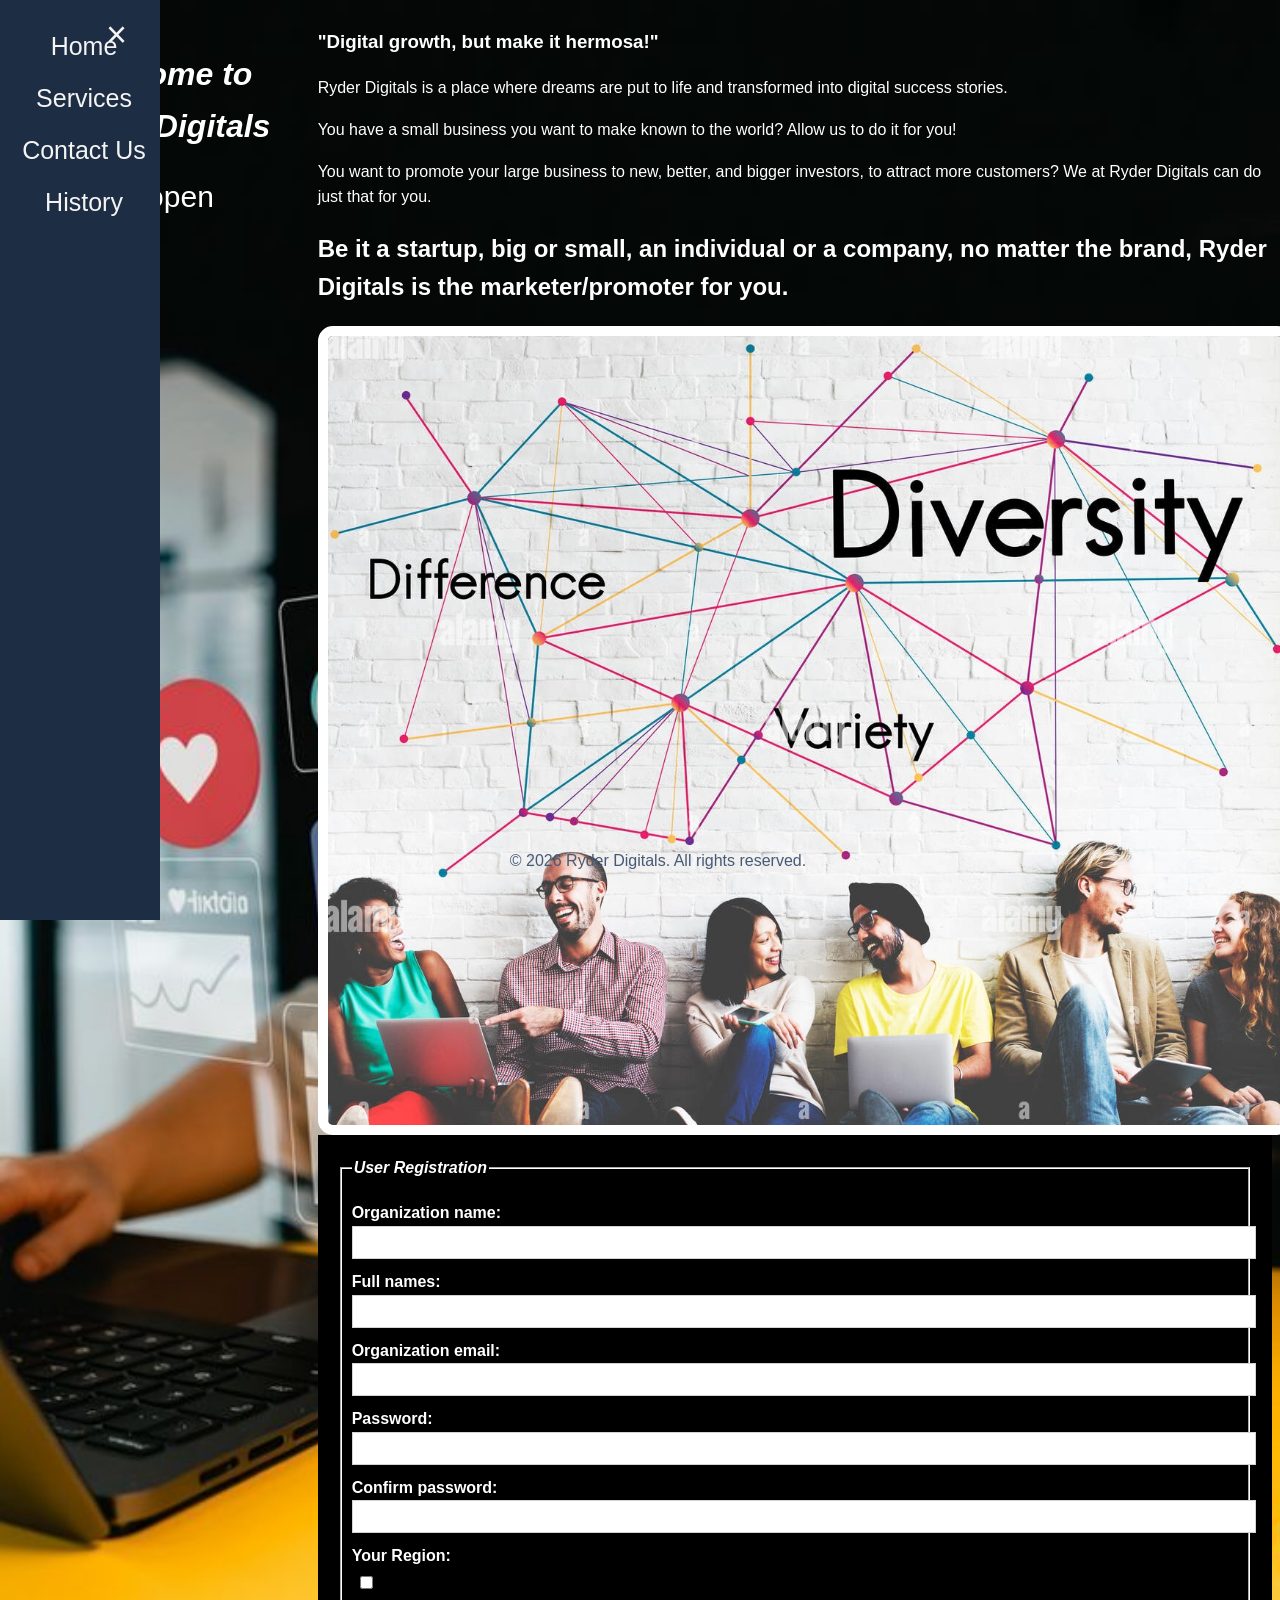
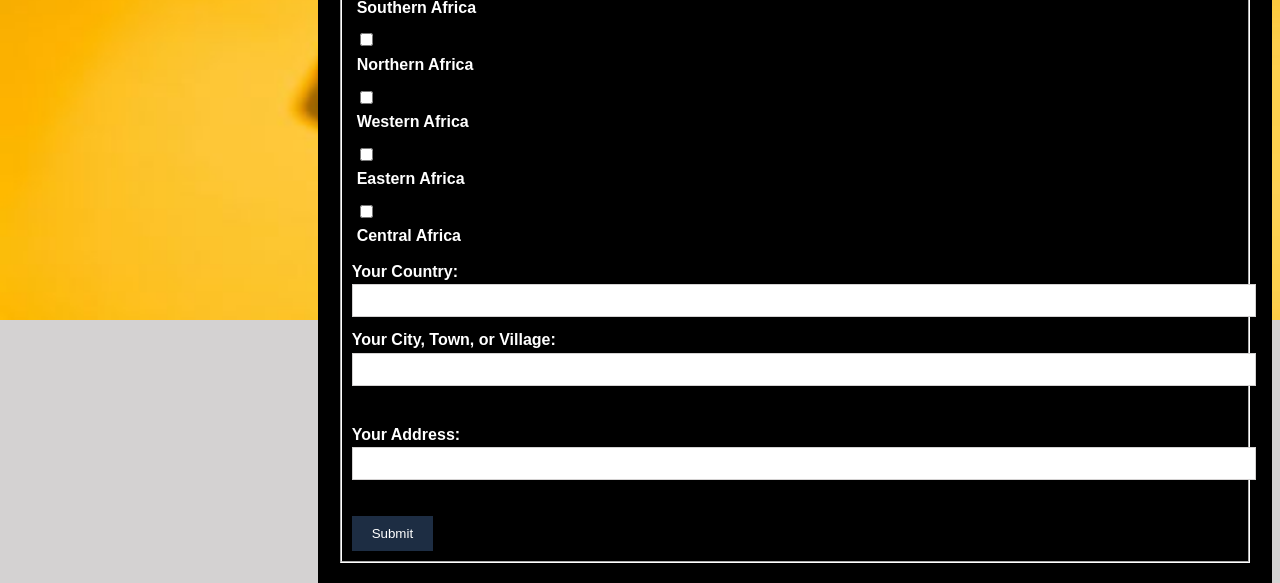
==== index.html @ 4db87370 "Add files via upload" ====
<!DOCTYPE html>
<html lang="en">
<head>
    <meta charset="UTF-8">
    <meta name="viewport" content="width=device-width, initial-scale=1.0">
    <title>Ryder Digitals</title>
    <link rel="stylesheet" href="styles.css">
    <style>
        body {
            background-image: url('🚀 Grow Your Brand Online _ 📈 SEO, Ads, Social Media & More _ 🎯 Digital Marketing Tips & Tricks _.jpg');
            background-repeat: no-repeat;
            background-size: cover;
        }
    </style>
    <style>
        body {
            display: flex;
            justify-content: left;
            align-items: left;
            height: 100vh;
            background-color: #d4d2d2;
        }
        form {
            width: 400 px;
            background-color: black;
            border: 10px;
            padding: 20px;
        }
        fieldset {
            border-radius: 3 px;
            border-color: white;
            padding: 10px
        }
        legend {
            font-weight: bold;
            font-style: italic;
            margin-bottom: 10px ;
        }
        label {
            font-weight: bold;
            margin-bottom: 6px;
        }
        input[type="text"], input[type="email"], input[type="password"] {
            width: 100%;
            padding: 8px;
            margin-bottom: 10px;
            border: 1px solid #d4d2d2;
            border-radius: border-box;
        }
            .region-division {
                margin-bottom: 10px;
            }
            .region-division label {
                margin-left: 5px;
                display: block;
            }
            .region-division input[type="checkbox"] {
                margin-left: 8px;
                vertical-align: middle;
            }
            input[type="submit"] {
                background-color: #1d2d43;
                color: white;
                border: none;
                padding: 10px 20px;
                cursor: pointer;
            }
            input[type="submit"]:hover {
                background-color: #3a4a63;
            }   
    </style>
</head>
<body>
    <header>
        <h1>Welcome to Ryder Digitals</h1>
        <div id="mySidenav" class="sidenav">
            <a href="javascript:void(0)" class="closebtn" onclick="closeNav()">&times;</a>
            <a href="index.html">Home</a>
            <a href="services.html">Services</a>
            <a href="contact.html">Contact Us</a>
            <a href="history.html">History</a>
        </div>
         <span style="font-size:30px;cursor:pointer" onclick="openNav()">&#9776; open</span>
    </header>
    <div class="main">
        <div col-md-6>
        <h3>"Digital growth, but make it hermosa!"</h3>
         <p>Ryder Digitals is a place where dreams are put to life and transformed into digital success stories.</p>
    <p>You have a small business you want to make known to the world? Allow us to do it for you!</p>
    <p>You want to promote your large business to new, better, and bigger investors, to attract more customers? We at Ryder Digitals can do just that for you.</p>

     <h2>Be it a startup, big or small, an individual or a company, no matter the brand, Ryder Digitals is the marketer/promoter for you.</h2>
    <img src="difference-variety-diversity-teamwork-success-HTTWJY.jpg" alt="diversity">
    <div col-md-6>
    <form action="confirmation.html">
        <fieldset>
            <legend>User Registration</legend>
        <label for="oname">Organization name:</label><br>
        <input type="text" id="oname" name="oname"><br>
        <label for="fname">Full names:</label><br>
        <input type="text" id="fname" name="fname"><br>
        <label for="email">Organization email:</label><br>
        <input type="email" id="email" name="email"><br>
        <label for="password">Password:</label><br>
        <input type="password" id="password" name="password"><br>
        <label for="confirm_password">Confirm password:</label><br>
        <input type="password" id="confirm_password" name="confirm_password"><br>
        <label for="region">Your Region:</label>
            <div class="region-division">
                <input type="checkbox" name="region" value="southern" id="southern" readonly>
                <label for="southern">Southern Africa</label>
                <input type="checkbox" name="region" value="north" id="north" readonly>
                <label for="north">Northern Africa</label>
                <input type="checkbox" name="region" value="west" id="west" readonly>
                <label for="west">Western Africa</label>
                <input type="checkbox" name="region" value="east" id="east" readonly>
                <label for="east">Eastern Africa</label>
                <input type="checkbox" name="region" value="central(middle)" id="central(middle)" readonly>
                <label for="central(middle)">Central Africa</label>
            </div>
        <label for="country">Your Country:</label><br>
        <input type="text" id="country" name="country"><br>
        <label for="city,town,village">Your City, Town, or Village:</label><br>
        <input type="text" id="city,town,village" name="city,town,village"><br><br>
        <label for="address">Your Address:</label><br>
        <input type="text" id="address" name="address"><br><br>
        <input type="submit" onclick="openPopup" value="Submit">
        </fieldset>
     </form>
        </div>
    </div>
    </div>
<footer>
    <p>&copy; 2026 Ryder Digitals. All rights reserved.</p>
</footer>
<script>
function openNav() {
  document.getElementById("mySidenav").style.width = "250px";
  document.getElementById("main").style.marginLeft = "250px";
}

function closeNav() {
  document.getElementById("mySidenav").style.width = "0";
  document.getElementById("main").style.marginLeft= "0";
}
</script>
</body>
</html>
---- styles.css ----
body {
    font-family: Arial, sans-serif;
    color: white;
    background-color: #f4f4f4;
    line-height: 1.6;
}

header {
    color: white;
    padding: 20px;
    text-align: center;
}

.sidenav {
    height: 100%;
    width: 160px;
    position: fixed;
    z-index: 1;
    top: 0;
    left: 0;
    background-color: #1d2d43;
    overflow-x: hidden;
    padding-top: 20px;
    transition: 0.5s;
}
.sidenav a {
    padding: 6px 8px 6px 16px;
    text-decoration: none;
    font-size: 25px;
    color:#f4f4f4;
    display: block;
    transition: 0.3s;
}
.sidenav a:hover {
    color: #475a75;
}
.sidenav .closebtn {
    position: absolute;
    top: 0;
    right: 25px;
    font-size: 36px;
    margin-left: 50px;
}

header h1 {
    font-style: italic;
}

#main {
    color: #475a75;
    transition: margin-left .5s;
    padding: 20px;
}

.main img {
    max-width: 100%;
    height: auto;
    display: block;
    border: 10px solid white;
    border-radius: 15px;
}

footer {
    color: #475a75;
    text-align: center;
    padding: 10px;
    position: fixed;
    width: 100%;
    bottom: 0;
}
@media screen and (max-height: 450px) {
  .sidenav {padding-top: 15px;}
  .sidenav a {font-size: 18px;}
}
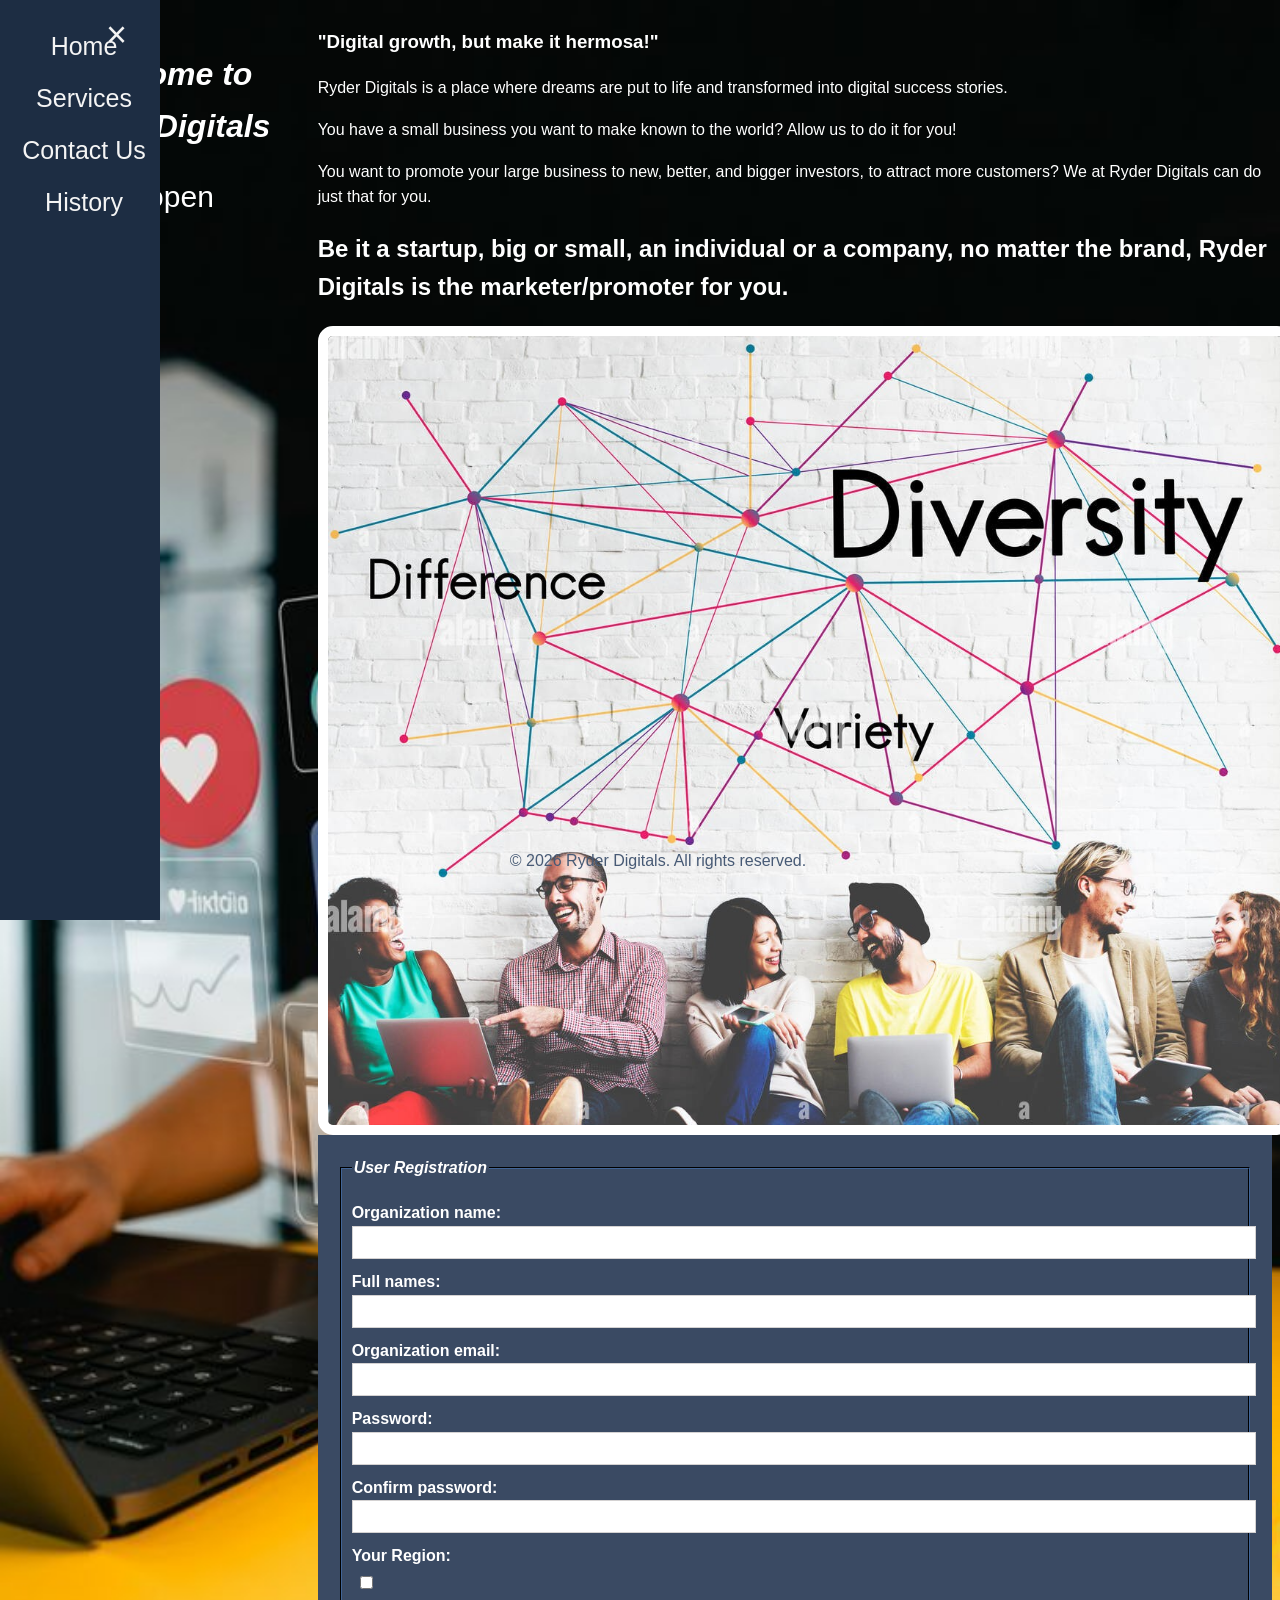
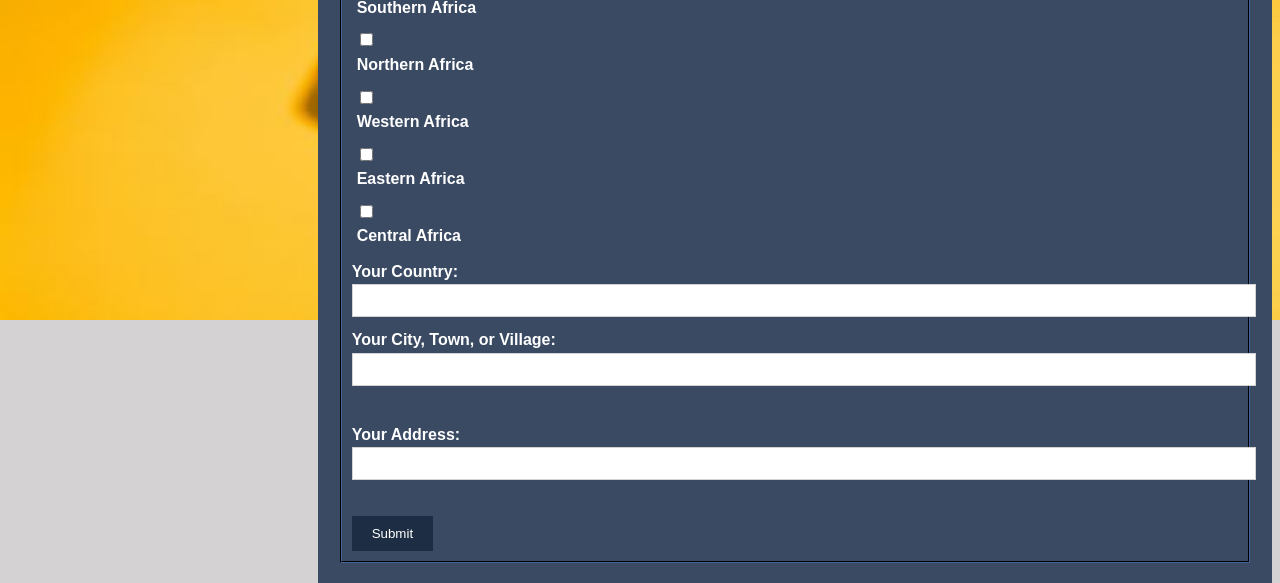
==== commit d8086ea9: "Add files via upload" ====
--- a/index.html
+++ b/index.html
@@ -22,13 +22,13 @@
         }
         form {
             width: 400 px;
-            background-color: black;
+            background-color: #3a4a63;
             border: 10px;
             padding: 20px;
         }
         fieldset {
             border-radius: 3 px;
-            border-color: white;
+            border-color: #1d2d43;
             padding: 10px
         }
         legend {
--- a/styles.css
+++ b/styles.css
@@ -71,4 +71,51 @@
 @media screen and (max-height: 450px) {
   .sidenav {padding-top: 15px;}
   .sidenav a {font-size: 18px;}
+}
+.btn {
+    padding: 10px 60 px;
+    background:#1d2d43;
+    border:0;
+    outline: none;
+    cursor:pointer;
+    font-size: 22px;
+    font-weight: 500;
+    border-radius: 30px;
+}
+.popup {
+    width: 400px;
+    background: #d4d2d2;
+    border-radius: 6px;
+    position:absolute;
+    top: 50%;
+    left: 50%;
+    transform: translate(-50%,-50%);
+    text-align: center;
+    padding: 0 30px 20px;
+    color: #090909;
+}
+.popup img {
+    width: 100px;
+    margin-top: -50px;
+    border-radius: 50%;
+    box-shadow: 0 2px 5px rgba(0,0,0,0.2);
+}
+.popup h2 {
+    font-size: 38px;
+    font-weight: 500;
+    margin: 30px 0 10px;
+}
+.popup button {
+    width: 100%;
+    margin-top: 50px;
+    padding: 10px 0;
+    background: #1d2d43;
+    color: #fff;
+    border: 0;
+    outline: none;
+    cursor: pointer;
+    font-size: 18px;
+    border-radius: 4px;
+    box-shadow: 0 5px 5px rgba(0,0,0,0.2);
+
 }
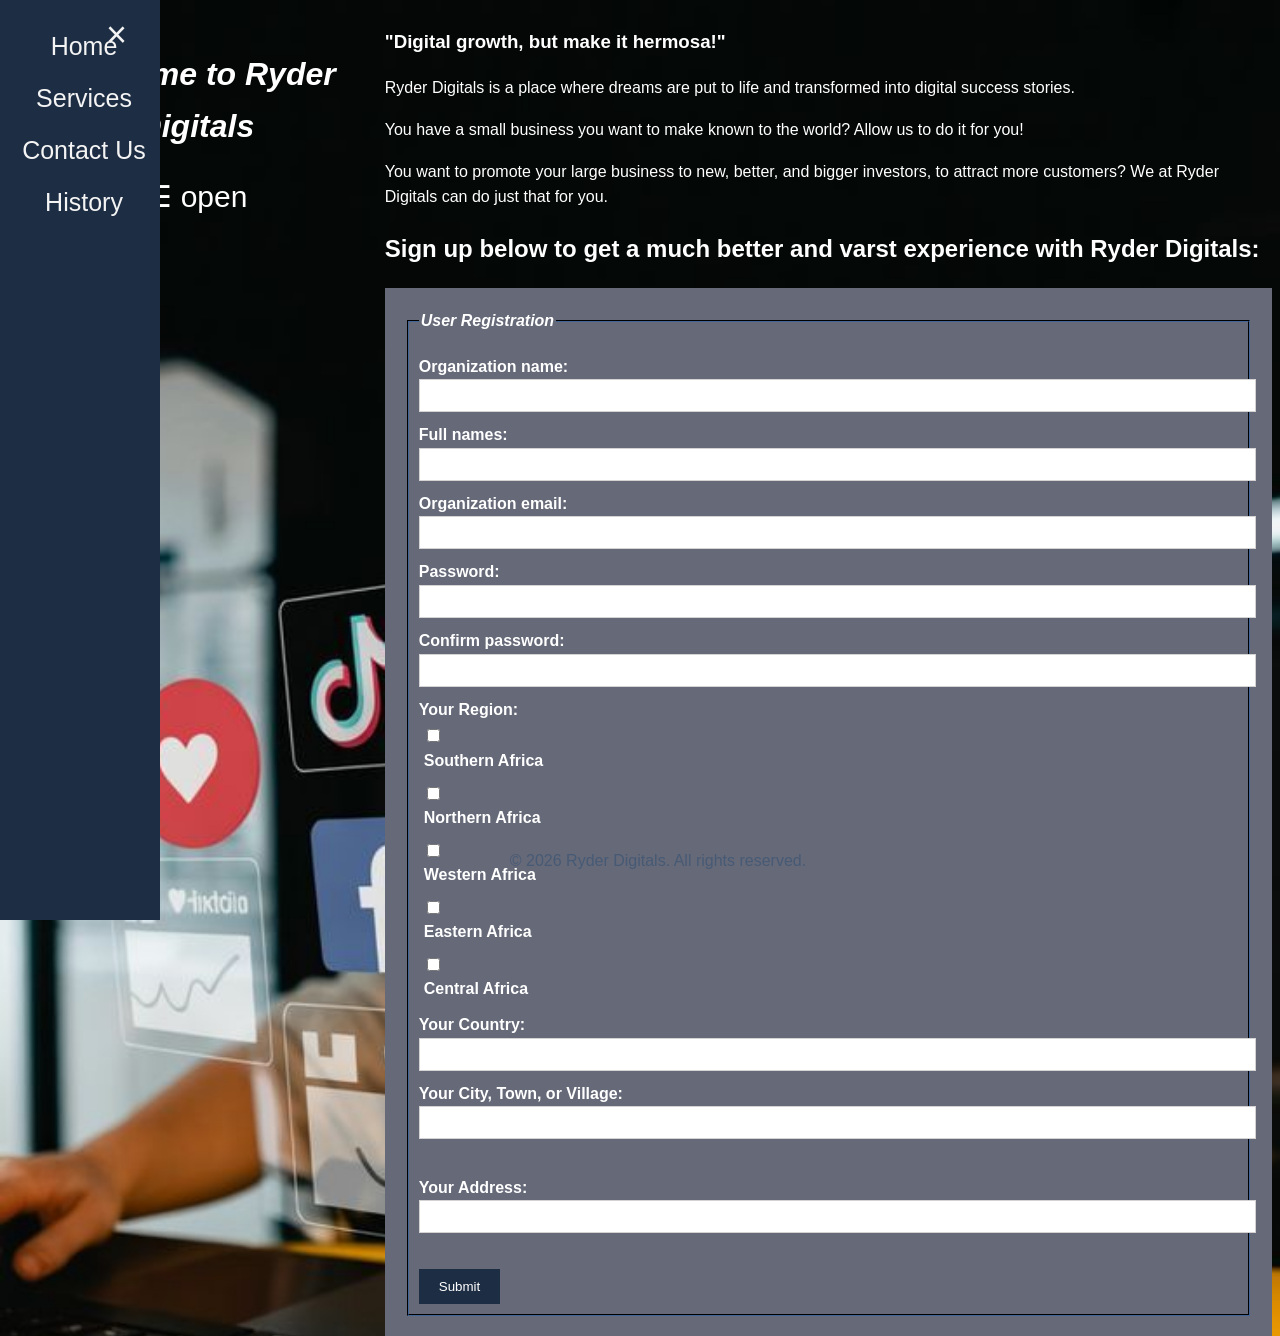
==== commit 68586e88: "Add files via upload" ====
--- a/index.html
+++ b/index.html
@@ -22,7 +22,7 @@
         }
         form {
             width: 400 px;
-            background-color: #3a4a63;
+            background-color: #656978;
             border: 10px;
             padding: 20px;
         }
@@ -89,10 +89,9 @@
     <p>You have a small business you want to make known to the world? Allow us to do it for you!</p>
     <p>You want to promote your large business to new, better, and bigger investors, to attract more customers? We at Ryder Digitals can do just that for you.</p>
 
-     <h2>Be it a startup, big or small, an individual or a company, no matter the brand, Ryder Digitals is the marketer/promoter for you.</h2>
-    <img src="difference-variety-diversity-teamwork-success-HTTWJY.jpg" alt="diversity">
-    <div col-md-6>
-    <form action="confirmation.html">
+<div col-md-6>
+     <h2>Sign up below to get a much better and varst experience with Ryder Digitals:</h2>
+    <form action="confirmation.html" method="post">
         <fieldset>
             <legend>User Registration</legend>
         <label for="oname">Organization name:</label><br>
@@ -126,7 +125,7 @@
         <input type="text" id="address" name="address"><br><br>
         <input type="submit" onclick="openPopup" value="Submit">
         </fieldset>
-     </form>
+    </form>
         </div>
     </div>
     </div>
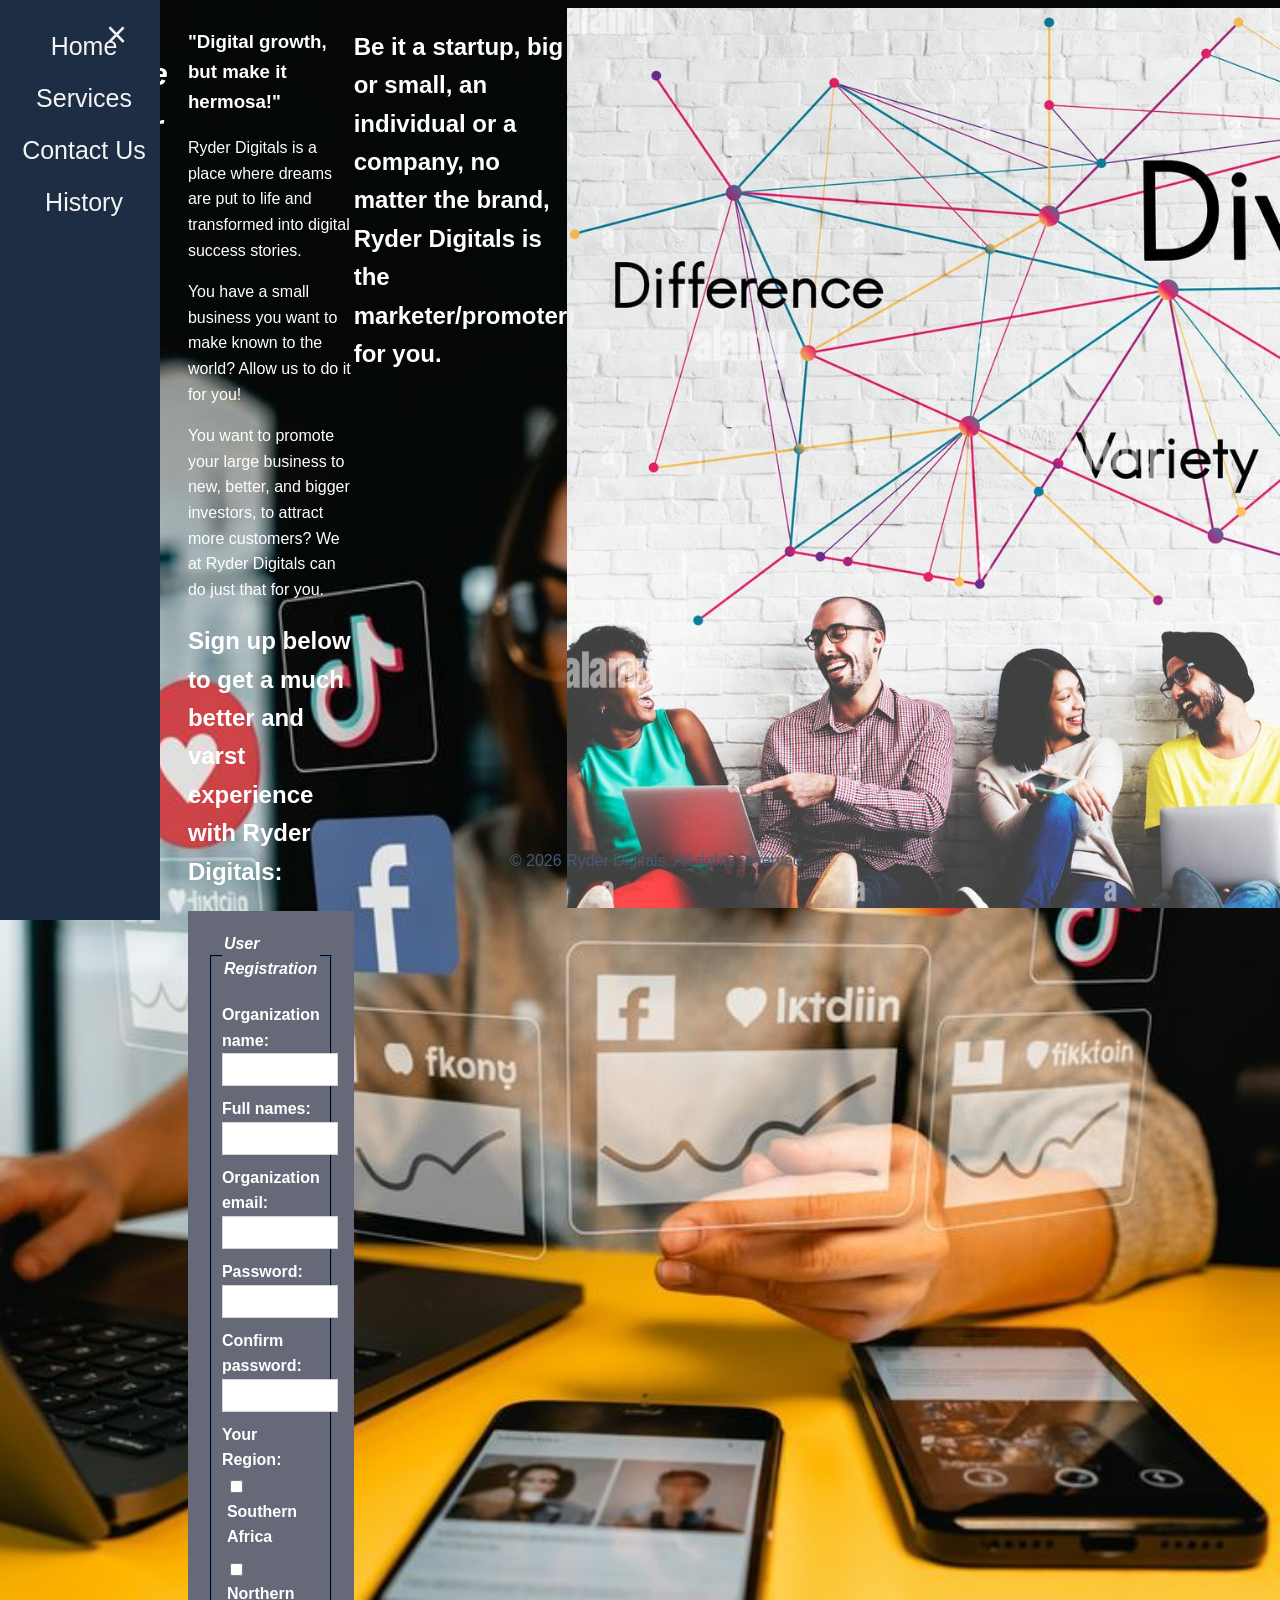
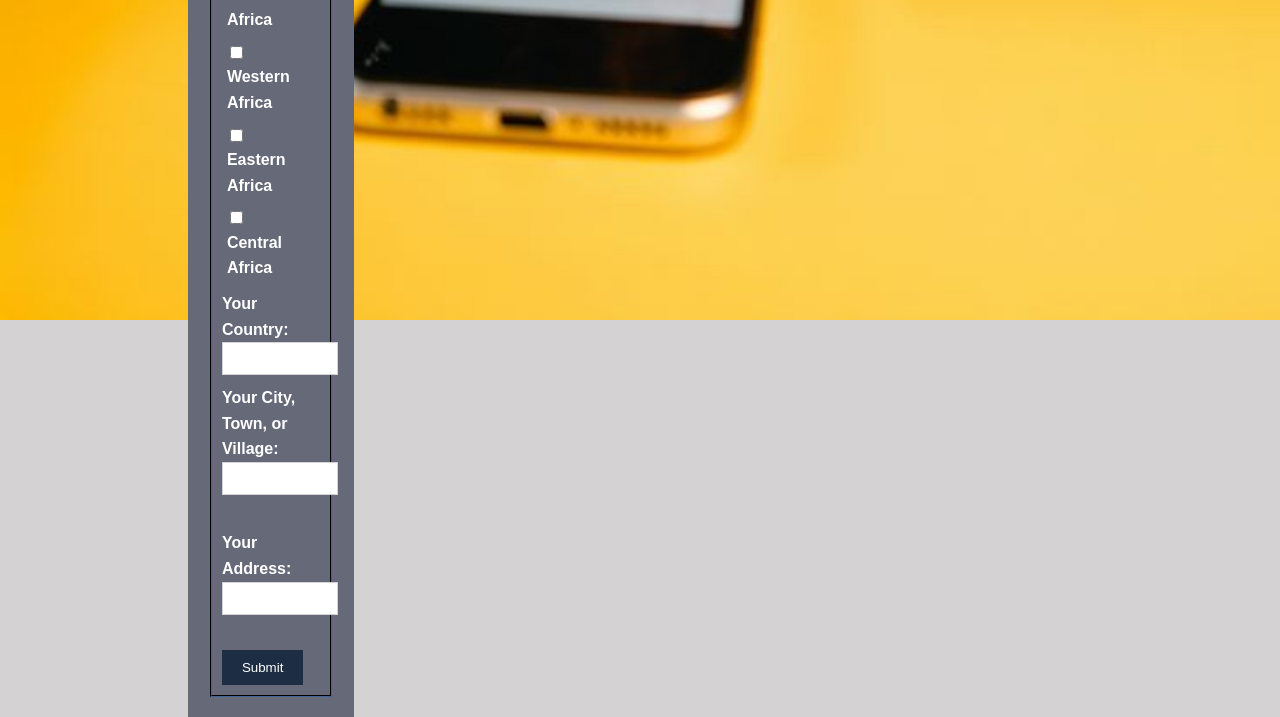
==== commit 44ff9af6: "Add files via upload" ====
--- a/index.html
+++ b/index.html
@@ -91,7 +91,7 @@
 
 <div col-md-6>
      <h2>Sign up below to get a much better and varst experience with Ryder Digitals:</h2>
-    <form action="confirmation.html" method="post">
+    <form action="confirmation.html">
         <fieldset>
             <legend>User Registration</legend>
         <label for="oname">Organization name:</label><br>
@@ -129,6 +129,8 @@
         </div>
     </div>
     </div>
+     <h2>Be it a startup, big or small, an individual or a company, no matter the brand, Ryder Digitals is the marketer/promoter for you.</h2>
+                 <img src="difference-variety-diversity-teamwork-success-HTTWJY.jpg" alt="Diversity" class="img-fluid rounded">
 <footer>
     <p>&copy; 2026 Ryder Digitals. All rights reserved.</p>
 </footer>
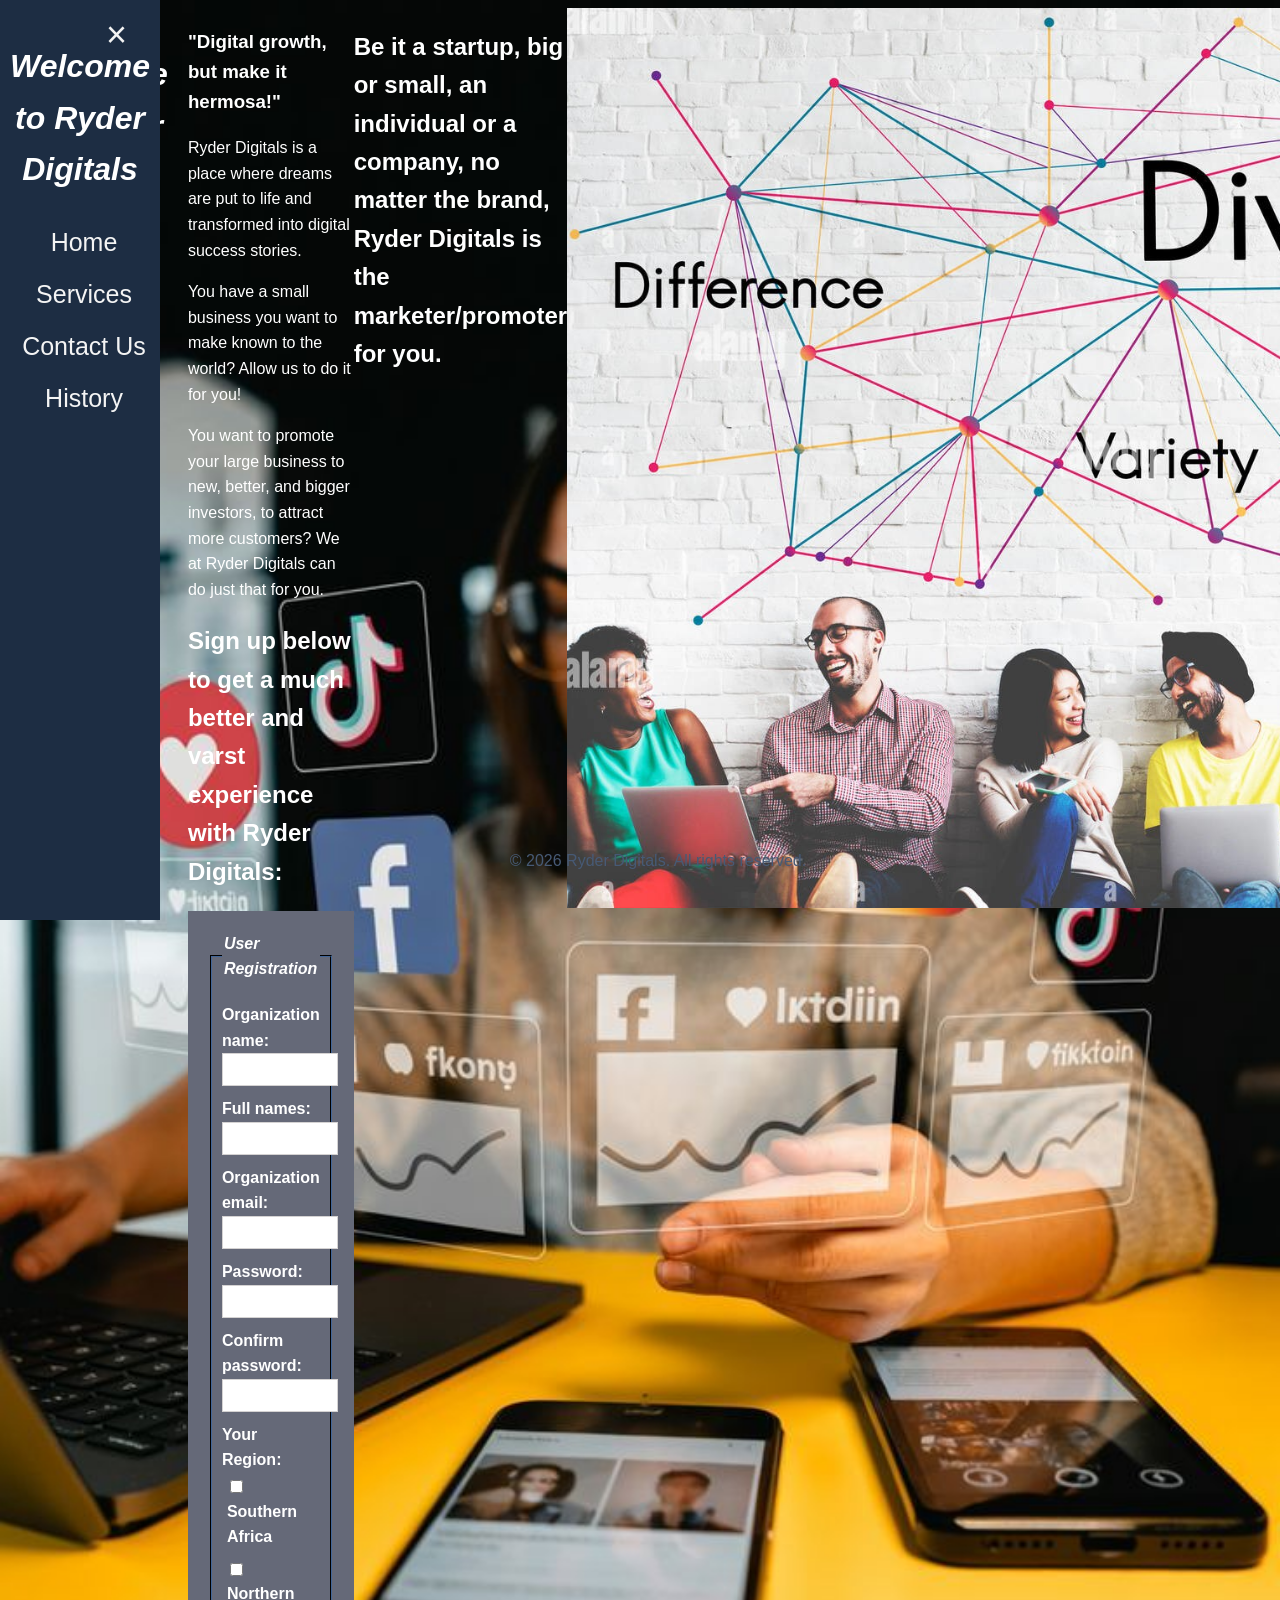
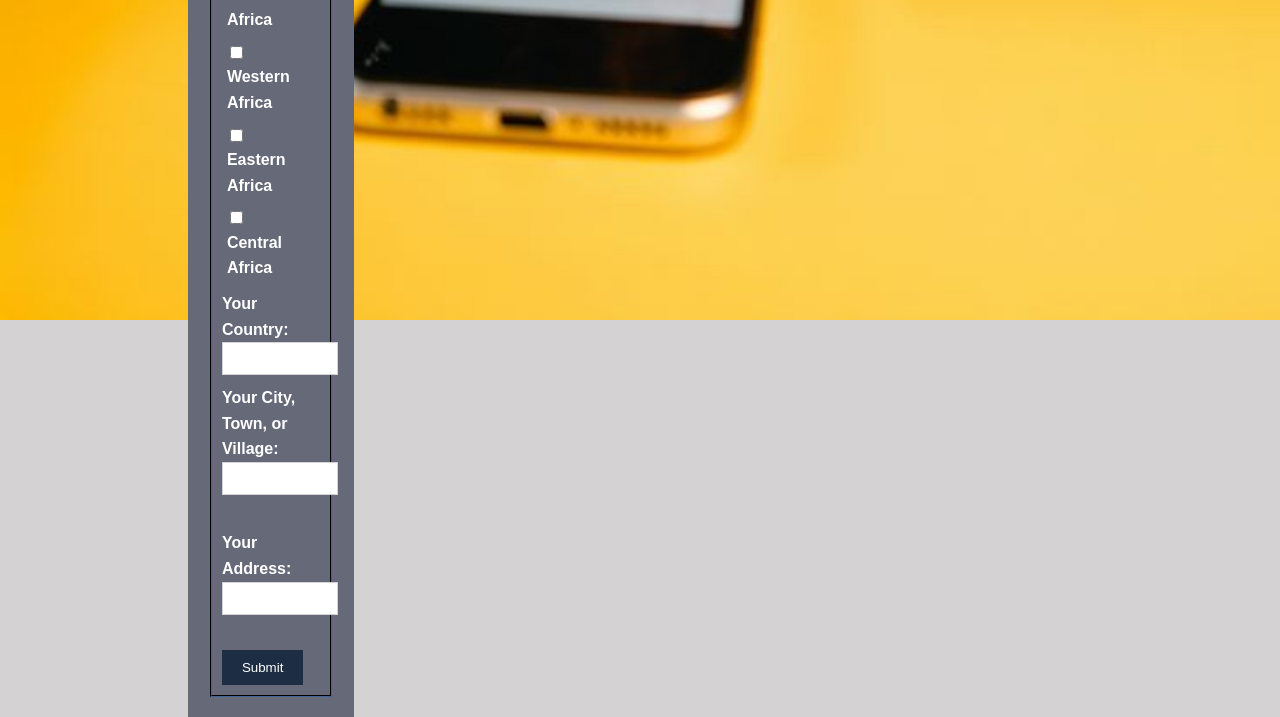
==== commit af9c3e26: "Add files via upload" ====
--- a/index.html
+++ b/index.html
@@ -74,6 +74,7 @@
     <header>
         <h1>Welcome to Ryder Digitals</h1>
         <div id="mySidenav" class="sidenav">
+            <h1>Welcome to Ryder Digitals</h1>
             <a href="javascript:void(0)" class="closebtn" onclick="closeNav()">&times;</a>
             <a href="index.html">Home</a>
             <a href="services.html">Services</a>
@@ -83,13 +84,10 @@
          <span style="font-size:30px;cursor:pointer" onclick="openNav()">&#9776; open</span>
     </header>
     <div class="main">
-        <div col-md-6>
         <h3>"Digital growth, but make it hermosa!"</h3>
          <p>Ryder Digitals is a place where dreams are put to life and transformed into digital success stories.</p>
     <p>You have a small business you want to make known to the world? Allow us to do it for you!</p>
     <p>You want to promote your large business to new, better, and bigger investors, to attract more customers? We at Ryder Digitals can do just that for you.</p>
-
-<div col-md-6>
      <h2>Sign up below to get a much better and varst experience with Ryder Digitals:</h2>
     <form action="confirmation.html">
         <fieldset>
@@ -126,8 +124,6 @@
         <input type="submit" onclick="openPopup" value="Submit">
         </fieldset>
     </form>
-        </div>
-    </div>
     </div>
      <h2>Be it a startup, big or small, an individual or a company, no matter the brand, Ryder Digitals is the marketer/promoter for you.</h2>
                  <img src="difference-variety-diversity-teamwork-success-HTTWJY.jpg" alt="Diversity" class="img-fluid rounded">
--- a/styles.css
+++ b/styles.css
@@ -50,6 +50,8 @@
     color: #475a75;
     transition: margin-left .5s;
     padding: 20px;
+    margin: auto;
+    viewport-fit: cover;
 }
 
 .main img {
